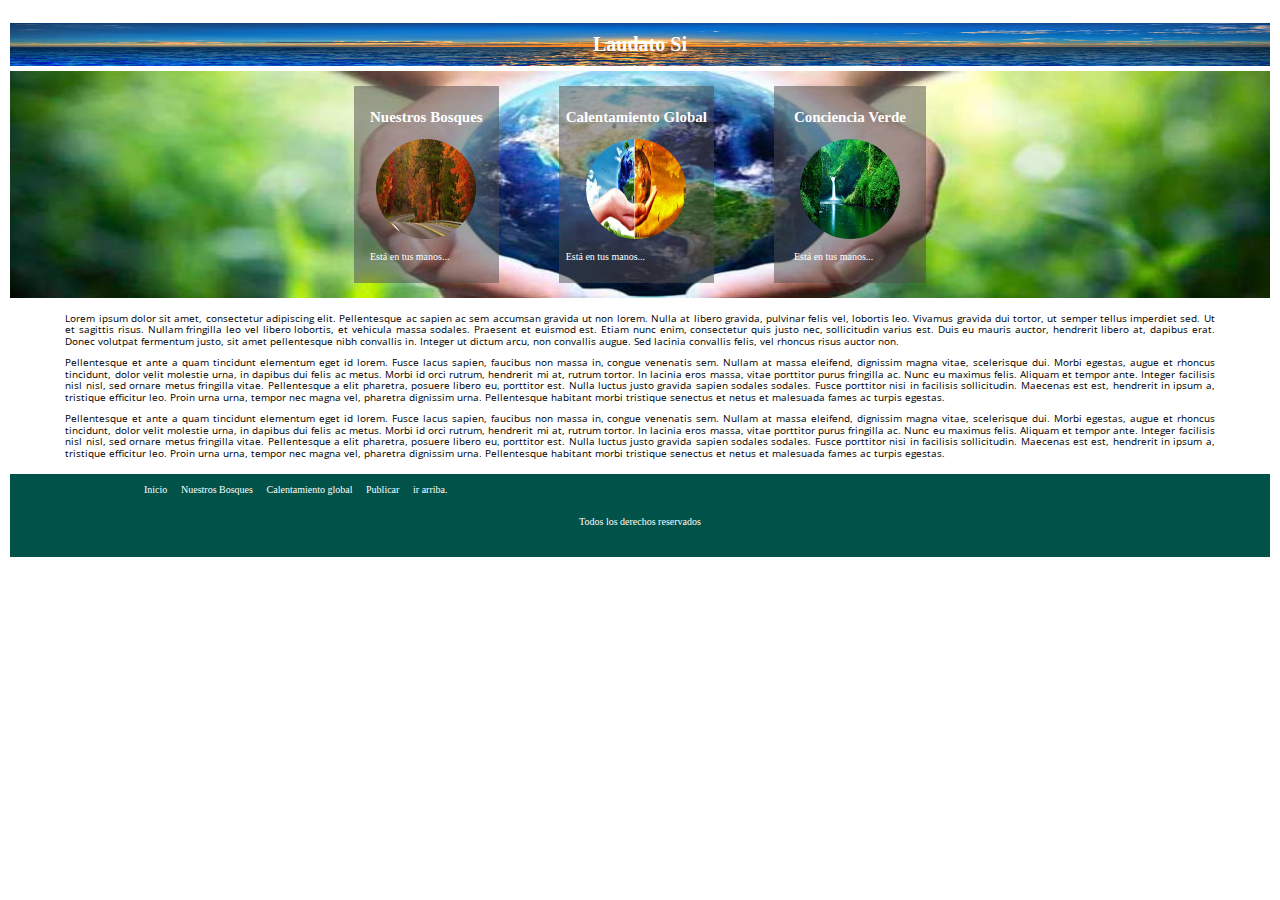
==== index.html @ daa36da9 "Creacion del index y de la pagina "Nuestros Bosques" y sus respectivas hojas de estilo." ====
<!DOCTYPE html>
<html lang="es">
<head>
    <meta charset="UTF-8">
    <meta name="viewport" content="width=device-width, initial-scale=1.0">
    <meta http-equiv="X-UA-Compatible" content="ie=edge">
    <title>Laudato Si</title>
    <link rel="stylesheet" href="css/normalize.css">
    <link rel="stylesheet" href="css/index.css">
    <link href="https://fonts.googleapis.com/css?family=Open+Sans:400,600|Roboto" rel="stylesheet">
</head>
<body>
    <header class="encabezado">
        <h1>Laudato Si</h1>
    </header>

   
    <div class="categorias">
       
            <div class="bosques">
                    <a href="/2 - Nuestros Bosques.html">
                <h2>Nuestros Bosques</h2>
                <img src="img/ImagenEncabezado.jpg" alt="Nuestros Bosques">
                <p>Está en tus manos...</p>
            </a>
            </div>
        
        
            <div class="conciencia">
                    <a href="/1-ConcienciaVerde.html">
                <h2>Conciencia Verde</h2>
                <img src="img/medio-ambiente-e1454903239447.jpeg" alt="Conciencia Verde">
                <p>Está en tus manos...</p>
            </a>       
            </div>
        
        <div class="contaminacion">
                <a href="/3-Contaminacion.html"><h2>Calentamiento Global</h2>
                    <img src="img/calentamiento-global.jpg" alt="Calentamiento Global">
                    <p>Está en tus manos...</p></a>
            
        </div>
            
            
    </div>
                
     <div class="contenido">
            <p id="parrafo1">Lorem ipsum dolor sit amet, consectetur adipiscing elit. Pellentesque ac sapien ac sem accumsan gravida ut non lorem.
            Nulla at libero gravida, pulvinar felis vel, lobortis leo. Vivamus gravida dui tortor, ut semper tellus imperdiet sed.
            Ut et sagittis risus. Nullam fringilla leo vel libero lobortis, et vehicula massa sodales. Praesent et euismod est.
            Etiam nunc enim, consectetur quis justo nec, sollicitudin varius est. Duis eu mauris auctor, hendrerit libero at,
            dapibus erat. Donec volutpat fermentum justo, sit amet pellentesque nibh convallis in. Integer ut dictum arcu, non
            convallis augue. Sed lacinia convallis felis, vel rhoncus risus auctor non.</p>

            <p id="parrafo2">Pellentesque et ante a quam tincidunt elementum eget id lorem. Fusce lacus sapien, faucibus non massa in, congue
            venenatis sem. Nullam at massa eleifend, dignissim magna vitae, scelerisque dui. Morbi egestas, augue et rhoncus
            tincidunt, dolor velit molestie urna, in dapibus dui felis ac metus. Morbi id orci rutrum, hendrerit mi at, rutrum
            tortor. In lacinia eros massa, vitae porttitor purus fringilla ac. Nunc eu maximus felis. Aliquam et tempor ante.
            Integer facilisis nisl nisl, sed ornare metus fringilla vitae. Pellentesque a elit pharetra, posuere libero eu,
            porttitor est. Nulla luctus justo gravida sapien sodales sodales. Fusce porttitor nisi in facilisis sollicitudin.
            Maecenas est est, hendrerit in ipsum a, tristique efficitur leo. Proin urna urna, tempor nec magna vel, pharetra
            dignissim urna. Pellentesque habitant morbi tristique senectus et netus et malesuada fames ac turpis egestas.
            </p>

           <p id="parrafo3"> Pellentesque et ante a quam tincidunt elementum eget id lorem. Fusce lacus sapien, faucibus non massa in, congue
            venenatis sem. Nullam at massa eleifend, dignissim magna vitae, scelerisque dui. Morbi egestas, augue et rhoncus
            tincidunt, dolor velit molestie urna, in dapibus dui felis ac metus. Morbi id orci rutrum, hendrerit mi at, rutrum
            tortor. In lacinia eros massa, vitae porttitor purus fringilla ac. Nunc eu maximus felis. Aliquam et tempor ante.
            Integer facilisis nisl nisl, sed ornare metus fringilla vitae. Pellentesque a elit pharetra, posuere libero eu,
            porttitor est. Nulla luctus justo gravida sapien sodales sodales. Fusce porttitor nisi in facilisis sollicitudin.
            Maecenas est est, hendrerit in ipsum a, tristique efficitur leo. Proin urna urna, tempor nec magna vel, pharetra
            dignissim urna. Pellentesque habitant morbi tristique senectus et netus et malesuada fames ac turpis egestas.
        </p>
    </div>
    <main>

    </main>
    <footer>
        <div class="opciones-footer">
            <a href="/index.html">Inicio</a>
            <a href="/2 - Nuestros Bosques.html">Nuestros Bosques</a>
            <a href="/3-Contaminacion.html">Calentamiento global</a>
            <a href="/Articulos.html">Publicar</a>
            <a href="/1-ConcienciaVerde.html">ir arriba.</a>
        </div>
    <p>Todos los derechos reservados</p>

</footer>
        
       
</body>
</html>
---- css/index.css ----
:root {
    --blanco: #ffffff;
    --verdeClaro:#57BC90;
    --verdeOscuro:#015249;
    --azulClaro:#77C9D4;
    --gris:#A5A5AF;
    --negro:#000000;
    --footer:#015249;
    --ancho:600px;
}
html {
    box-sizing: border-box;
    /* Tamaño base para la fuente a 10px */
    font-size: 62.5%;
    max-width: 160%;
}
*, *:before, *:after {
    box-sizing: inherit;
}

.encabezado{
    text-align: center;
    background-image: url(../img/atardecer.jpg);
    background-size: 100% 100%;
    background-position: center center;
    
}
.encabezado h1{
    padding:10px;
    color:var(--blanco);
    margin-bottom: 5px;
}
img{
    width: 100px;
    height: 100px;
    border-radius: 50%;
    
}

.categorias{

    display: grid;
    justify-content: center;
    grid-template-columns: 3;
    grid-template-rows: 2;
    grid-gap: 2rem;
    padding:10px;
    margin-top: 0px;
}
.categorias{
    background-image: url(../img/fondo.jpg);
    max-width: 100% 100%;
    background-size: 100% 100%;
    text-align: center;
   
}
.categorias div{
    margin: 5px 20px;
    background-color: rgba(77, 76, 75, 0.514);
}
.bosques{
   
    grid-row: 1 / 2;
    grid-column: 1 / 2;
    padding:10px 16px;
}
.contaminacion{
    grid-row: 1 / 2;
    grid-column: 2 / 3;
    padding: 10px 7px;
}
.conciencia{
    grid-row: 1 / 2;
    grid-column: 3 / 4;
    padding: 10px 20px;
    background-color: rgba(0, 0, 0, .35);
    
}

.contenido{
    grid-row: 2 / 3;
    grid-column: 1 / 2;
    padding:5px;
 
}
body p{
    text-align: justify;

}
a{
    text-decoration: none;
    color:var(--blanco);
    font-size: 10px;
}



body{
    justify-content: center;
    grid-template-columns: 1;
    grid-template-rows: 8;
    grid-gap: 1rem;
    padding:10px;

}

.contenido {
    font-family: 'Roboto', sans-serif;
    font-family: 'Open Sans', sans-serif;
    text-decoration: none;
    margin: 0 4%;
}
.contenido p {
    text-align: justify;
}
footer{
    background-color: var(--footer);
    color:var(--blanco);
    padding: 10px ;
}

footer p{
    text-align: center;
    padding:10px;
}
.opciones-footer{
    text-align: left;
    margin-left:10%;
}
.opciones-footer a{
    display:block;
    text-decoration: none;
    margin-right: 1%;
    color: #ffffff;
}
.opciones-footer a:hover{
    color: var(--verdeClaro);
}
@media (min-width: 550px) {
 
    .opciones-footer a{
        display:inline;
    }
}
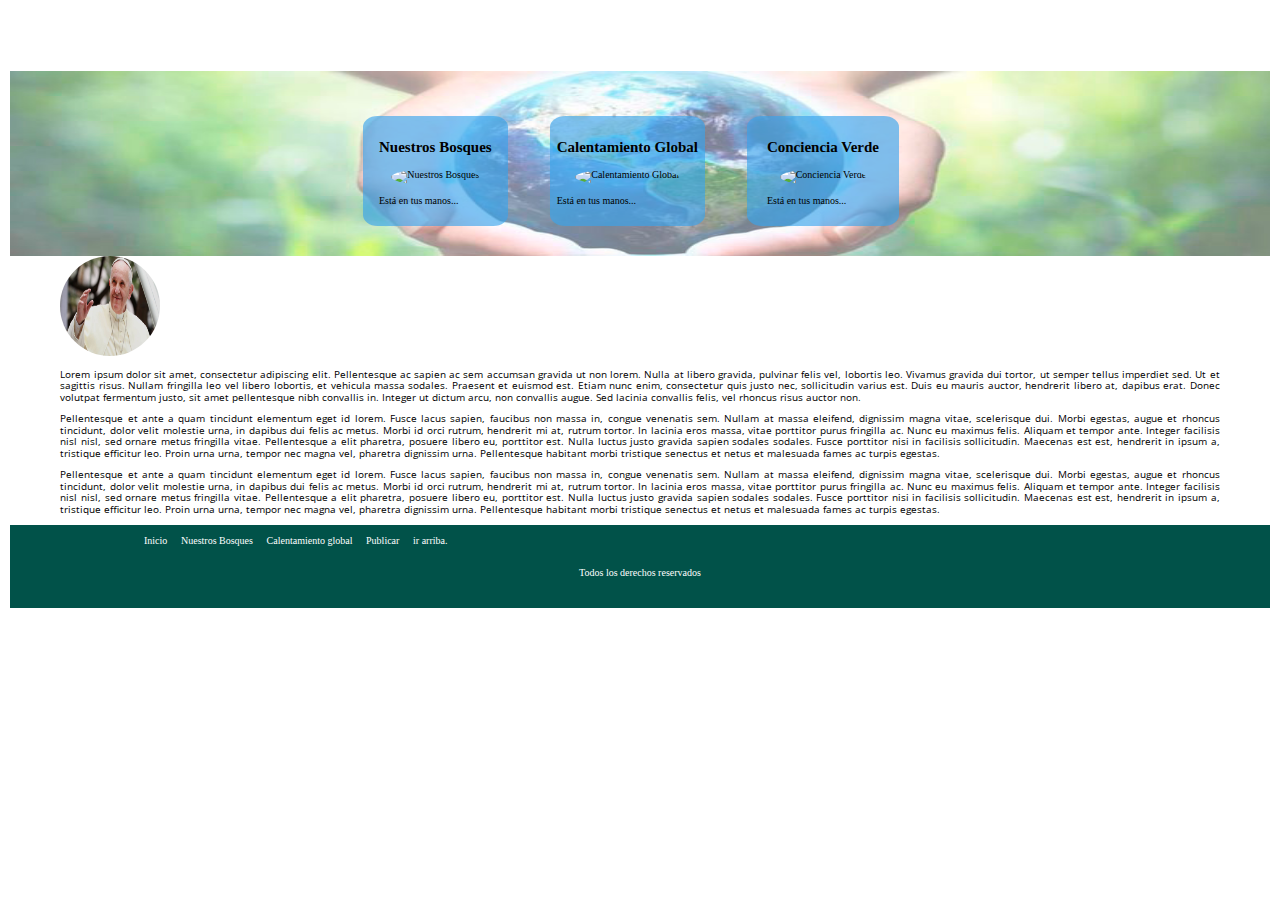
==== commit 4d344f13: "Revisión de la navegación" ====
--- a/index.html
+++ b/index.html
@@ -46,12 +46,16 @@
     </div>
                 
      <div class="contenido">
+         <div class="argumento">
+             <img src="/img/papa.jpg" alt="Papa Francisco">
             <p id="parrafo1">Lorem ipsum dolor sit amet, consectetur adipiscing elit. Pellentesque ac sapien ac sem accumsan gravida ut non lorem.
             Nulla at libero gravida, pulvinar felis vel, lobortis leo. Vivamus gravida dui tortor, ut semper tellus imperdiet sed.
             Ut et sagittis risus. Nullam fringilla leo vel libero lobortis, et vehicula massa sodales. Praesent et euismod est.
             Etiam nunc enim, consectetur quis justo nec, sollicitudin varius est. Duis eu mauris auctor, hendrerit libero at,
             dapibus erat. Donec volutpat fermentum justo, sit amet pellentesque nibh convallis in. Integer ut dictum arcu, non
             convallis augue. Sed lacinia convallis felis, vel rhoncus risus auctor non.</p>
+        </div>
+            
 
             <p id="parrafo2">Pellentesque et ante a quam tincidunt elementum eget id lorem. Fusce lacus sapien, faucibus non massa in, congue
             venenatis sem. Nullam at massa eleifend, dignissim magna vitae, scelerisque dui. Morbi egestas, augue et rhoncus
@@ -82,7 +86,7 @@
             <a href="/2 - Nuestros Bosques.html">Nuestros Bosques</a>
             <a href="/3-Contaminacion.html">Calentamiento global</a>
             <a href="/Articulos.html">Publicar</a>
-            <a href="/1-ConcienciaVerde.html">ir arriba.</a>
+            <a href="/index.html">ir arriba.</a>
         </div>
     <p>Todos los derechos reservados</p>
 
--- a/css/index.css
+++ b/css/index.css
@@ -17,6 +17,7 @@
 *, *:before, *:after {
     box-sizing: inherit;
 }
+
 
 .encabezado{
     text-align: center;
@@ -38,7 +39,7 @@
 }
 
 .categorias{
-
+    
     display: grid;
     justify-content: center;
     grid-template-columns: 3;
@@ -52,11 +53,12 @@
     max-width: 100% 100%;
     background-size: 100% 100%;
     text-align: center;
-   
+ 
 }
 .categorias div{
-    margin: 5px 20px;
-    background-color: rgba(77, 76, 75, 0.514);
+    margin: 35px 20px 20px 2px;
+    background-color: rgba(56, 164, 236, 0.644);
+    border-radius: 10%;
 }
 .bosques{
    
@@ -77,23 +79,15 @@
     
 }
 
-.contenido{
-    grid-row: 2 / 3;
-    grid-column: 1 / 2;
-    padding:5px;
- 
-}
 body p{
     text-align: justify;
+}
 
-}
 a{
     text-decoration: none;
-    color:var(--blanco);
+    color:var(--negro);
     font-size: 10px;
 }
-
-
 
 body{
     justify-content: center;
@@ -101,7 +95,6 @@
     grid-template-rows: 8;
     grid-gap: 1rem;
     padding:10px;
-
 }
 
 .contenido {
@@ -113,6 +106,7 @@
 .contenido p {
     text-align: justify;
 }
+
 footer{
     background-color: var(--footer);
     color:var(--blanco);
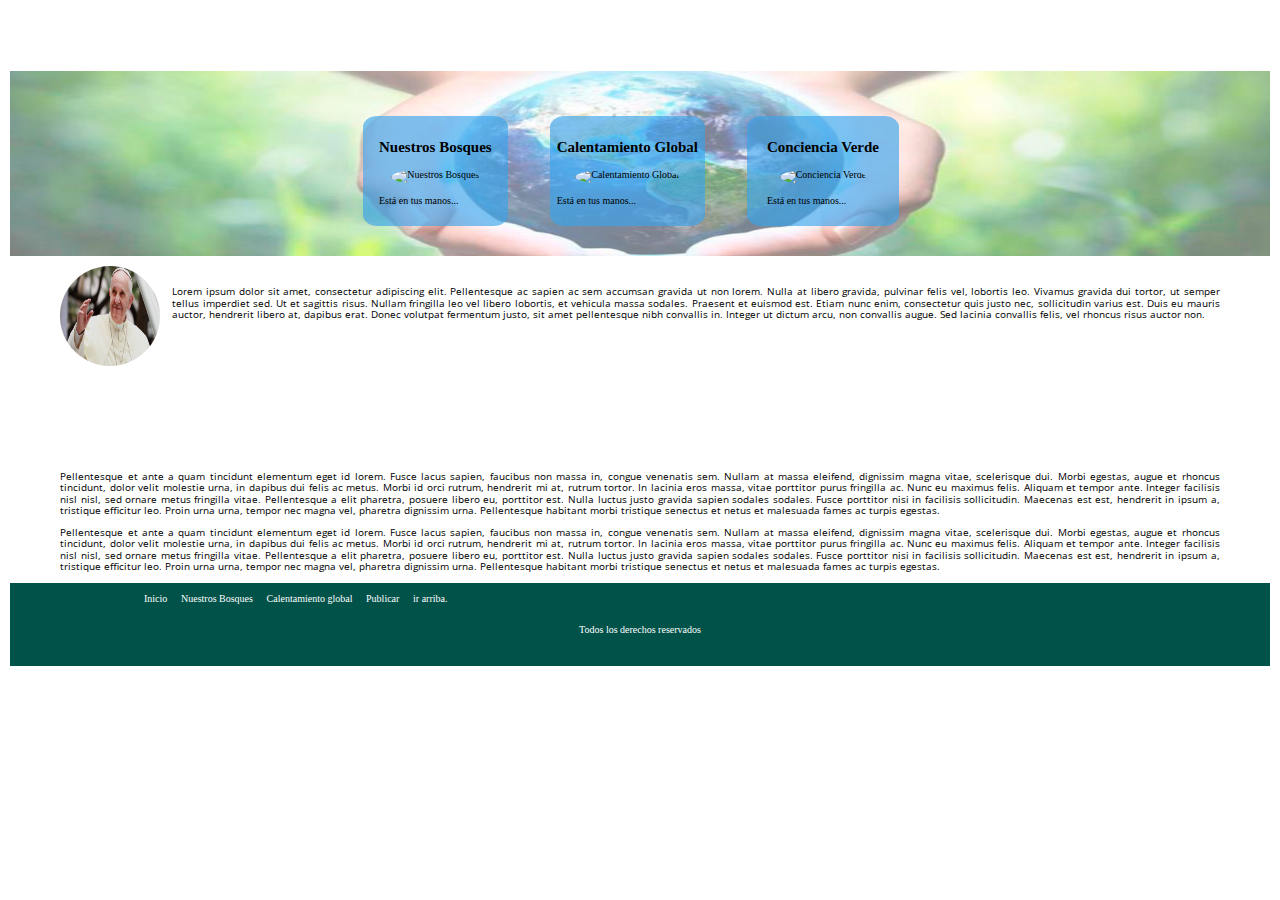
==== commit 30552ace: "reparando imagenes" ====
--- a/index.html
+++ b/index.html
@@ -46,9 +46,9 @@
     </div>
                 
      <div class="contenido">
-         <div class="argumento">
+         <div class="items">
              <img src="/img/papa.jpg" alt="Papa Francisco">
-            <p id="parrafo1">Lorem ipsum dolor sit amet, consectetur adipiscing elit. Pellentesque ac sapien ac sem accumsan gravida ut non lorem.
+            <p >Lorem ipsum dolor sit amet, consectetur adipiscing elit. Pellentesque ac sapien ac sem accumsan gravida ut non lorem.
             Nulla at libero gravida, pulvinar felis vel, lobortis leo. Vivamus gravida dui tortor, ut semper tellus imperdiet sed.
             Ut et sagittis risus. Nullam fringilla leo vel libero lobortis, et vehicula massa sodales. Praesent et euismod est.
             Etiam nunc enim, consectetur quis justo nec, sollicitudin varius est. Duis eu mauris auctor, hendrerit libero at,
--- a/css/index.css
+++ b/css/index.css
@@ -78,6 +78,26 @@
     background-color: rgba(0, 0, 0, .35);
     
 }
+.items {
+    margin-bottom: 150px;
+}
+
+.items img {
+    display: block;
+    text-align: center;
+    margin-top:5px;
+    margin-bottom: 1px;
+}
+@media (min-width: 768px) {
+    .items img {
+        float: left;
+        margin: 0 12px 0 0;
+    }
+}
+.items p {
+    text-align: justify;
+    padding: 2em 0 0 0;
+}
 
 body p{
     text-align: justify;
@@ -91,9 +111,6 @@
 
 body{
     justify-content: center;
-    grid-template-columns: 1;
-    grid-template-rows: 8;
-    grid-gap: 1rem;
     padding:10px;
 }
 
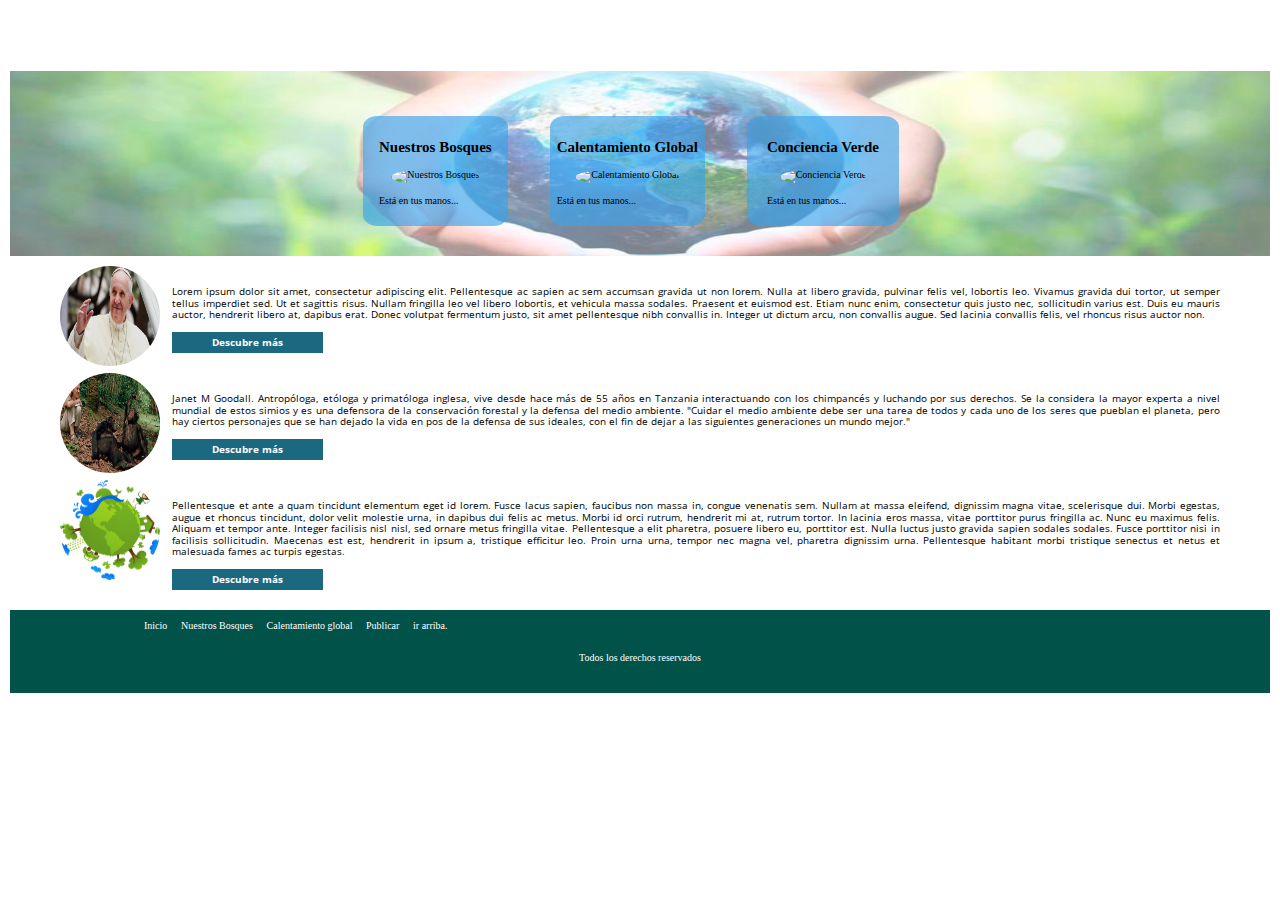
==== commit 33e6032a: "finalización revision index y agregado de items" ====
--- a/index.html
+++ b/index.html
@@ -54,32 +54,36 @@
             Etiam nunc enim, consectetur quis justo nec, sollicitudin varius est. Duis eu mauris auctor, hendrerit libero at,
             dapibus erat. Donec volutpat fermentum justo, sit amet pellentesque nibh convallis in. Integer ut dictum arcu, non
             convallis augue. Sed lacinia convallis felis, vel rhoncus risus auctor non.</p>
+            <a href="#" class="boton">Descubre más</a>
         </div>
             
+            <div class="items">
+                
+                <img src="/img/JaneM.jpg" alt="Janet M Goodall">
+                <p id="parrafo2">Janet M Goodall. Antropóloga, etóloga y primatóloga inglesa, vive desde hace más de 55 años en Tanzania
+                     interactuando con los chimpancés y luchando por sus derechos. Se la considera la mayor experta a
+                      nivel mundial de estos simios y es una defensora de la conservación forestal y la defensa del medio
+                       ambiente.
+                       "Cuidar el medio ambiente debe ser una tarea de todos y cada uno de los seres que pueblan el planeta, pero hay ciertos personajes que se han dejado la vida 
+                       en pos de la defensa de sus ideales, con el fin de dejar a las siguientes generaciones un mundo mejor."
+                    </p>
+                    <a href="#" class="boton">Descubre más</a>
+            </div>
+            <div class="items"><img src="/img/mundo.jpg" alt="Mundo">
+                <p id="parrafo3"> Pellentesque et ante a quam tincidunt elementum eget id lorem. Fusce lacus sapien, faucibus non massa in, congue
+                 venenatis sem. Nullam at massa eleifend, dignissim magna vitae, scelerisque dui. Morbi egestas, augue et rhoncus
+                 tincidunt, dolor velit molestie urna, in dapibus dui felis ac metus. Morbi id orci rutrum, hendrerit mi at, rutrum
+                 tortor. In lacinia eros massa, vitae porttitor purus fringilla ac. Nunc eu maximus felis. Aliquam et tempor ante.
+                 Integer facilisis nisl nisl, sed ornare metus fringilla vitae. Pellentesque a elit pharetra, posuere libero eu,
+                 porttitor est. Nulla luctus justo gravida sapien sodales sodales. Fusce porttitor nisi in facilisis sollicitudin.
+                 Maecenas est est, hendrerit in ipsum a, tristique efficitur leo. Proin urna urna, tempor nec magna vel, pharetra
+                 dignissim urna. Pellentesque habitant morbi tristique senectus et netus et malesuada fames ac turpis egestas.
+             </p>
+             <a href="#" class="boton">Descubre más</a>
+            </div>
+            
+    </div>
 
-            <p id="parrafo2">Pellentesque et ante a quam tincidunt elementum eget id lorem. Fusce lacus sapien, faucibus non massa in, congue
-            venenatis sem. Nullam at massa eleifend, dignissim magna vitae, scelerisque dui. Morbi egestas, augue et rhoncus
-            tincidunt, dolor velit molestie urna, in dapibus dui felis ac metus. Morbi id orci rutrum, hendrerit mi at, rutrum
-            tortor. In lacinia eros massa, vitae porttitor purus fringilla ac. Nunc eu maximus felis. Aliquam et tempor ante.
-            Integer facilisis nisl nisl, sed ornare metus fringilla vitae. Pellentesque a elit pharetra, posuere libero eu,
-            porttitor est. Nulla luctus justo gravida sapien sodales sodales. Fusce porttitor nisi in facilisis sollicitudin.
-            Maecenas est est, hendrerit in ipsum a, tristique efficitur leo. Proin urna urna, tempor nec magna vel, pharetra
-            dignissim urna. Pellentesque habitant morbi tristique senectus et netus et malesuada fames ac turpis egestas.
-            </p>
-
-           <p id="parrafo3"> Pellentesque et ante a quam tincidunt elementum eget id lorem. Fusce lacus sapien, faucibus non massa in, congue
-            venenatis sem. Nullam at massa eleifend, dignissim magna vitae, scelerisque dui. Morbi egestas, augue et rhoncus
-            tincidunt, dolor velit molestie urna, in dapibus dui felis ac metus. Morbi id orci rutrum, hendrerit mi at, rutrum
-            tortor. In lacinia eros massa, vitae porttitor purus fringilla ac. Nunc eu maximus felis. Aliquam et tempor ante.
-            Integer facilisis nisl nisl, sed ornare metus fringilla vitae. Pellentesque a elit pharetra, posuere libero eu,
-            porttitor est. Nulla luctus justo gravida sapien sodales sodales. Fusce porttitor nisi in facilisis sollicitudin.
-            Maecenas est est, hendrerit in ipsum a, tristique efficitur leo. Proin urna urna, tempor nec magna vel, pharetra
-            dignissim urna. Pellentesque habitant morbi tristique senectus et netus et malesuada fames ac turpis egestas.
-        </p>
-    </div>
-    <main>
-
-    </main>
     <footer>
         <div class="opciones-footer">
             <a href="/index.html">Inicio</a>
--- a/css/index.css
+++ b/css/index.css
@@ -38,12 +38,13 @@
     
 }
 
+
 .categorias{
     
     display: grid;
     justify-content: center;
-    grid-template-columns: 3;
-    grid-template-rows: 2;
+    grid-template-columns: 1;
+    grid-template-rows: 3;
     grid-gap: 2rem;
     padding:10px;
     margin-top: 0px;
@@ -67,19 +68,50 @@
     padding:10px 16px;
 }
 .contaminacion{
-    grid-row: 1 / 2;
-    grid-column: 2 / 3;
+    grid-row: 2 / 3;
+    grid-column: 1 / 2;
     padding: 10px 7px;
 }
 .conciencia{
-    grid-row: 1 / 2;
-    grid-column: 3 / 4;
+    grid-row: 3 / 4;
+    grid-column: 1 / 2;
     padding: 10px 20px;
     background-color: rgba(0, 0, 0, .35);
     
 }
+
+@media (min-width: 768px) {
+    .categorias{
+    
+        display: grid;
+        justify-content: center;
+        grid-template-columns: 3;
+        grid-template-rows: 2;
+        grid-gap: 2rem;
+        padding:10px;
+        margin-top: 0px;
+    }
+    .bosques{
+   
+        grid-row: 1 / 2;
+        grid-column: 1 / 2;
+        padding:10px 16px;
+    }
+    .contaminacion{
+        grid-row: 1 / 2;
+        grid-column: 2 / 3;
+        padding: 10px 7px;
+    }
+    .conciencia{
+        grid-row: 1 / 2;
+        grid-column: 3 / 4;
+        padding: 10px 20px;
+        background-color: rgba(0, 0, 0, .35);
+        
+    }
+}
 .items {
-    margin-bottom: 150px;
+    margin-bottom: 20px;
 }
 
 .items img {
@@ -87,6 +119,7 @@
     text-align: center;
     margin-top:5px;
     margin-bottom: 1px;
+    width: 100px;
 }
 @media (min-width: 768px) {
     .items img {
@@ -94,9 +127,28 @@
         margin: 0 12px 0 0;
     }
 }
+
 .items p {
     text-align: justify;
     padding: 2em 0 0 0;
+}
+
+
+@media (min-width: 768px) {
+    .boton{
+        background-color:#1A6981;
+        text-decoration: none;
+        color: #ffffff;
+        font-size: 1em;
+        font-weight: bold;
+        padding: 5px 40px;
+        margin-top: 1px;
+        display:inline-block;
+        transition: background-color .3s ease-in-out;
+    }
+}
+.boton:hover{
+    background-color:rgb(5, 61, 77);
 }
 
 body p{
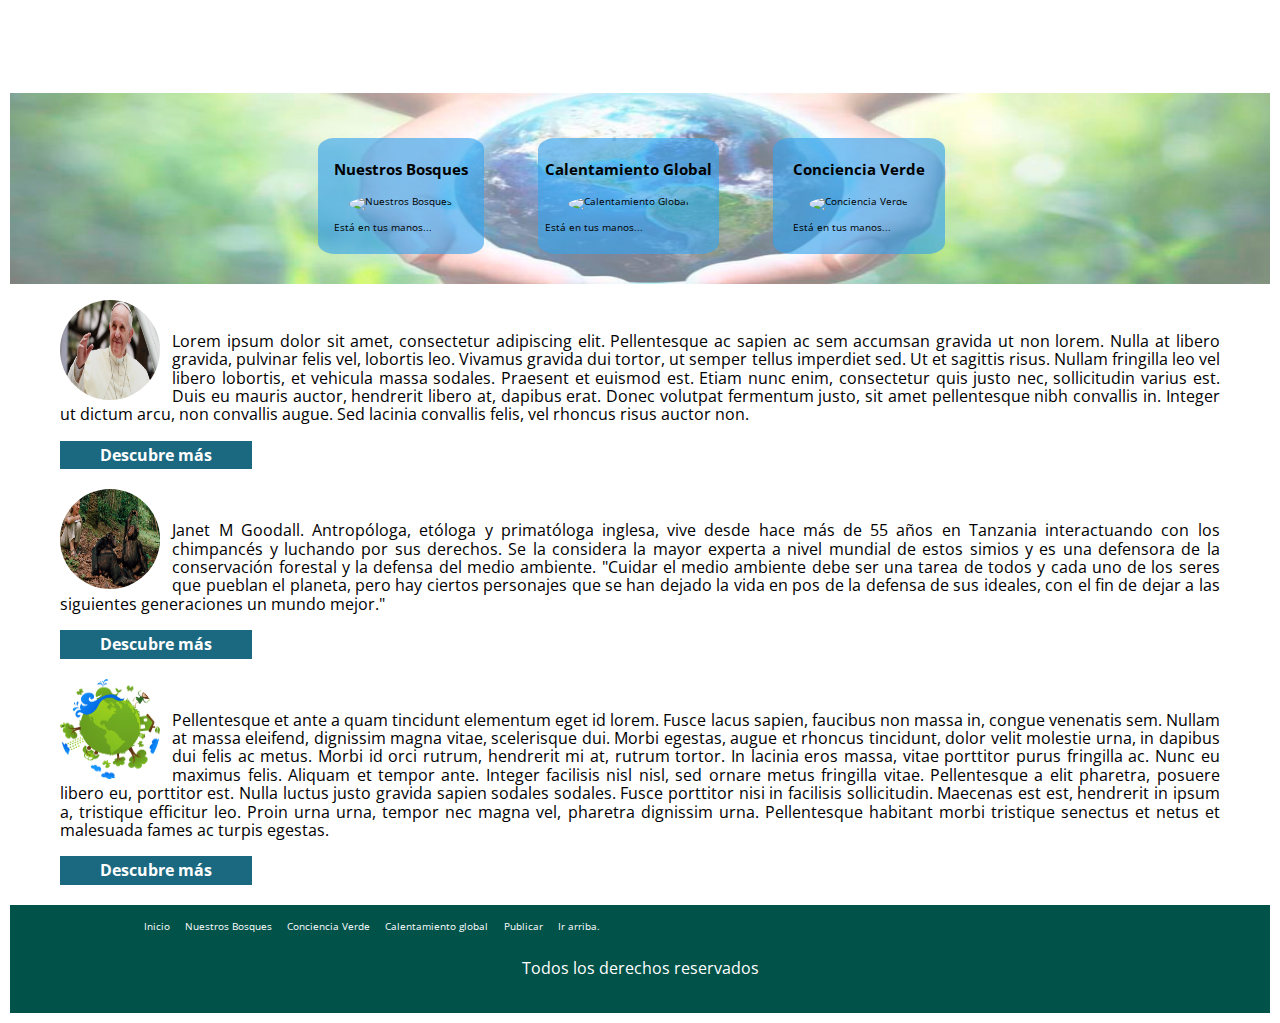
==== commit 0f1c343e: "Estandarizacion de la fuente del sitio y algunas correcciones de hipervinculos." ====
--- a/index.html
+++ b/index.html
@@ -88,9 +88,10 @@
         <div class="opciones-footer">
             <a href="/index.html">Inicio</a>
             <a href="/2 - Nuestros Bosques.html">Nuestros Bosques</a>
+            <a href="/1-ConcienciaVerde.html">Conciencia Verde</a>
             <a href="/3-Contaminacion.html">Calentamiento global</a>
             <a href="/Articulos.html">Publicar</a>
-            <a href="/index.html">ir arriba.</a>
+            <a href="/index.html">Ir arriba.</a>
         </div>
     <p>Todos los derechos reservados</p>
 
--- a/css/index.css
+++ b/css/index.css
@@ -11,13 +11,16 @@
 html {
     box-sizing: border-box;
     /* Tamaño base para la fuente a 10px */
-    font-size: 62.5%;
-    max-width: 160%;
+    max-width: 100%;
 }
 *, *:before, *:after {
     box-sizing: inherit;
 }
-
+body {
+    font-family: 'Roboto', sans-serif;
+    font-family: 'Open Sans', sans-serif;
+
+}
 
 .encabezado{
     text-align: center;
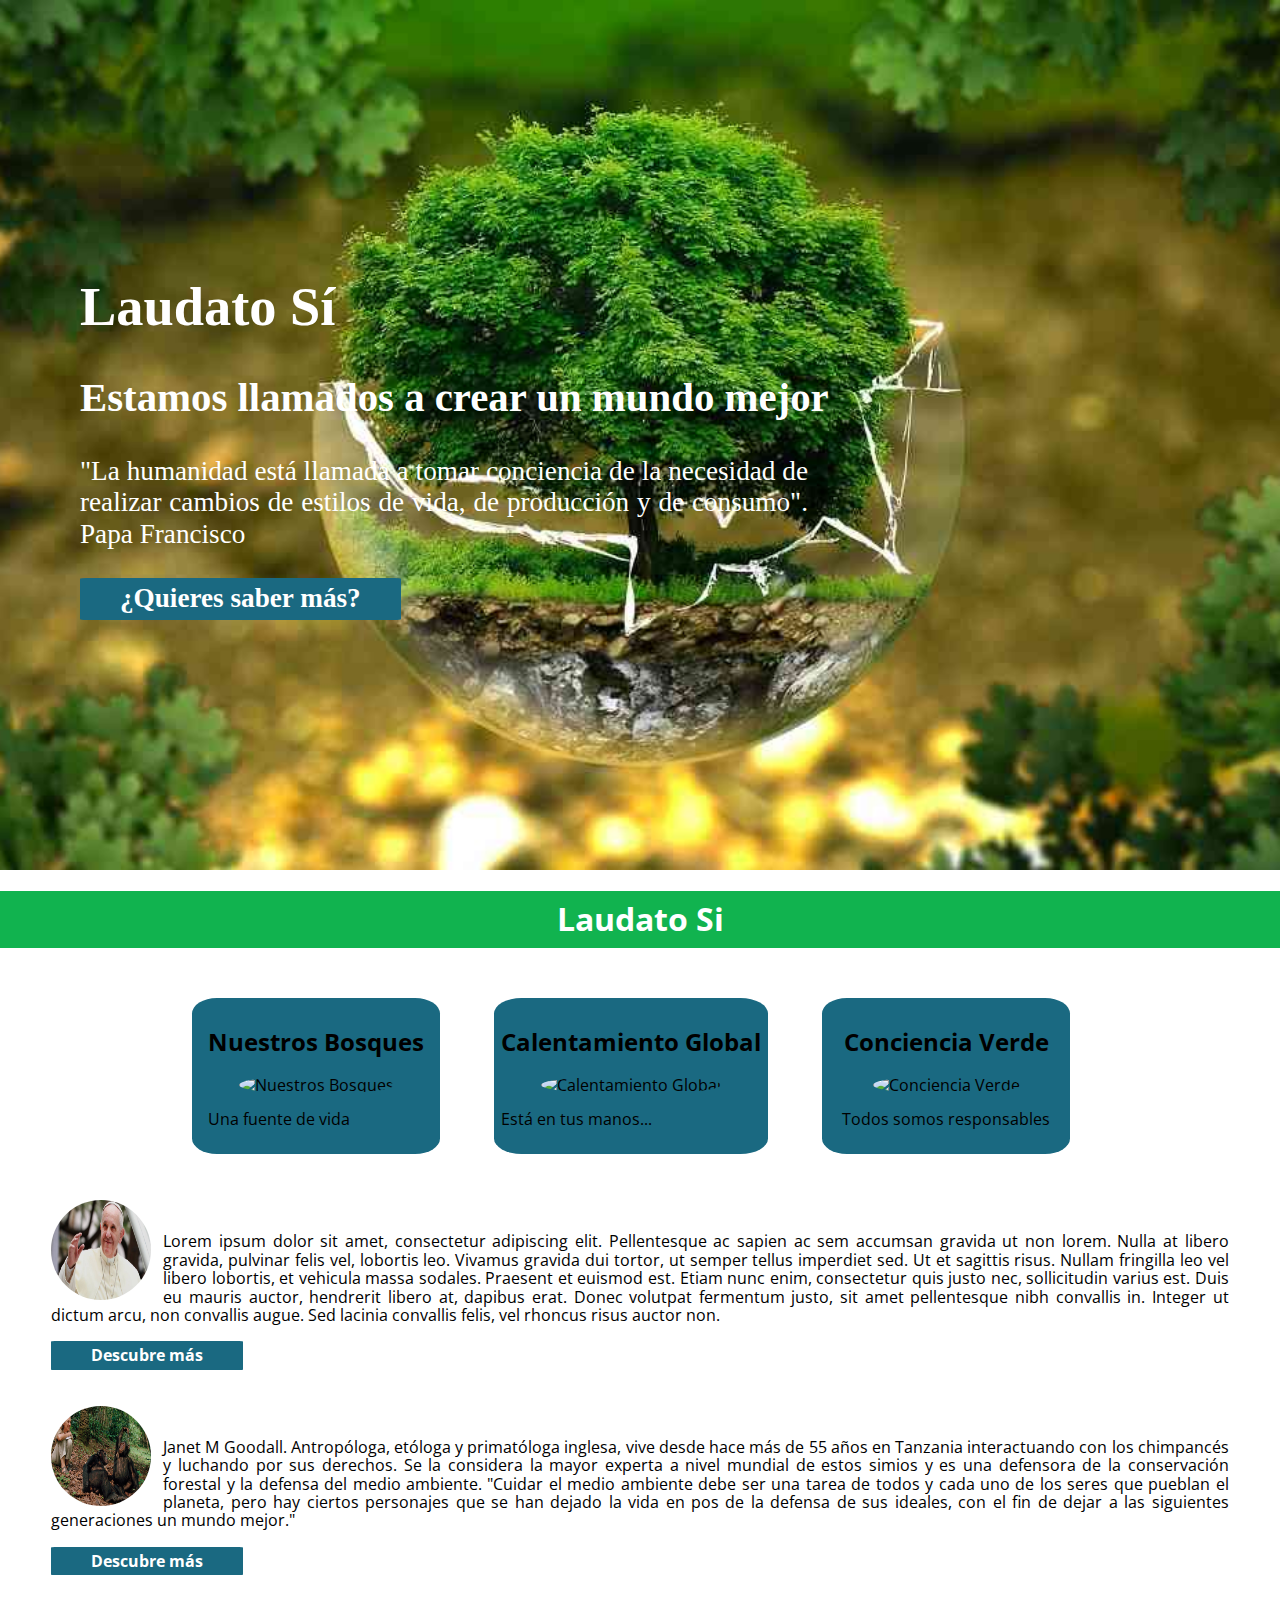
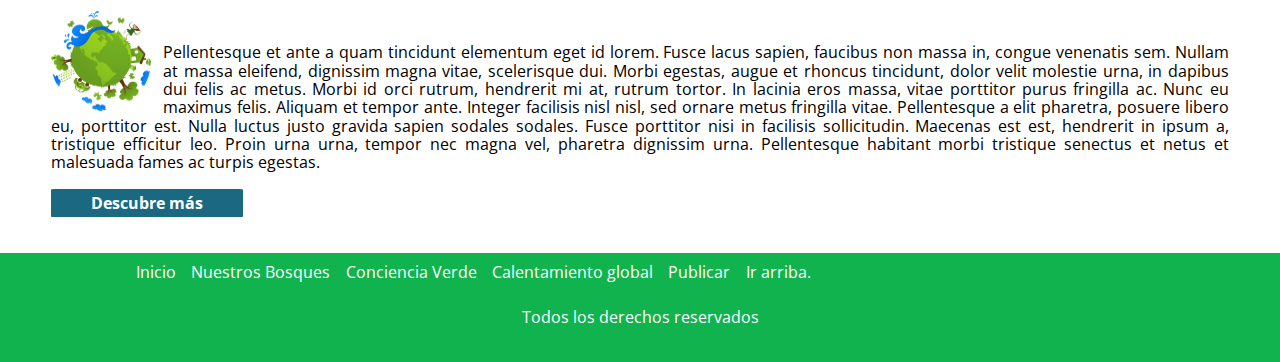
==== commit f7bb3c12: "modificación de index principal" ====
--- a/index.html
+++ b/index.html
@@ -1,103 +1,136 @@
-
 <!DOCTYPE html>
 <html lang="es">
-<head>
-    <meta charset="UTF-8">
-    <meta name="viewport" content="width=device-width, initial-scale=1.0">
-    <meta http-equiv="X-UA-Compatible" content="ie=edge">
+  <head>
+    <meta charset="UTF-8" />
+    <meta name="viewport" content="width=device-width, initial-scale=1.0" />
+    <meta http-equiv="X-UA-Compatible" content="ie=edge" />
     <title>Laudato Si</title>
-    <link rel="stylesheet" href="css/normalize.css">
-    <link rel="stylesheet" href="css/index.css">
-    <link href="https://fonts.googleapis.com/css?family=Open+Sans:400,600|Roboto" rel="stylesheet">
-</head>
-<body>
+    <link rel="stylesheet" href="css/normalize.css" />
+    <link rel="stylesheet" href="css/index.css" />
+    <link
+      href="https://fonts.googleapis.com/css?family=Open+Sans:400,600|Roboto"
+      rel="stylesheet"
+    />
+  </head>
+  <header class="site-header">
+    <div class="hero">
+      <div class="contenido-header">
+        <div class="clearfix">
+          <h1 class="tituloPrincipal">Laudato Sí</h1>
+          <h2 class="descripcion">Estamos llamados a crear un mundo mejor</h2>
+          <p>
+            "La humanidad está llamada a tomar conciencia de la necesidad de
+            realizar cambios de estilos de vida, de producción y de consumo".
+            Papa Francisco
+          </p>
+          <a
+            class="boton"
+            href="https://itrade.gov.il/spain/avances-en-el-desarrollo-de-nuevas-energias-renovables/"
+            >¿Quieres saber más?</a
+          >
+        </div>
+      </div>
+    </div>
+  </header>
+  <body>
     <header class="encabezado">
-        <h1>Laudato Si</h1>
+      <h1>Laudato Si</h1>
     </header>
 
-   
     <div class="categorias">
-       
-            <div class="bosques">
-                    <a href="/2 - Nuestros Bosques.html">
-                <h2>Nuestros Bosques</h2>
-                <img src="img/ImagenEncabezado.jpg" alt="Nuestros Bosques">
-                <p>Está en tus manos...</p>
-            </a>
-            </div>
-        
-        
-            <div class="conciencia">
-                    <a href="/1-ConcienciaVerde.html">
-                <h2>Conciencia Verde</h2>
-                <img src="img/medio-ambiente-e1454903239447.jpeg" alt="Conciencia Verde">
-                <p>Está en tus manos...</p>
-            </a>       
-            </div>
-        
-        <div class="contaminacion">
-                <a href="/3-Contaminacion.html"><h2>Calentamiento Global</h2>
-                    <img src="img/calentamiento-global.jpg" alt="Calentamiento Global">
-                    <p>Está en tus manos...</p></a>
-            
-        </div>
-            
-            
+      <div class="bosques">
+        <a href="/2 - Nuestros Bosques.html">
+          <h2>Nuestros Bosques</h2>
+          <img src="img/ImagenEncabezado.jpg" alt="Nuestros Bosques" />
+          <p>Una fuente de vida</p>
+        </a>
+      </div>
+
+      <div class="conciencia">
+        <a href="/1-ConcienciaVerde.html">
+          <h2>Conciencia Verde</h2>
+          <img
+            src="img/medio-ambiente-e1454903239447.jpeg"
+            alt="Conciencia Verde"
+          />
+          <p>Todos somos responsables</p>
+        </a>
+      </div>
+
+      <div class="contaminacion">
+        <a href="/3-Contaminacion.html"
+          ><h2>Calentamiento Global</h2>
+          <img src="img/calentamiento-global.jpg" alt="Calentamiento Global" />
+          <p>Está en tus manos...</p></a
+        >
+      </div>
     </div>
-                
-     <div class="contenido">
-         <div class="items">
-             <img src="/img/papa.jpg" alt="Papa Francisco">
-            <p >Lorem ipsum dolor sit amet, consectetur adipiscing elit. Pellentesque ac sapien ac sem accumsan gravida ut non lorem.
-            Nulla at libero gravida, pulvinar felis vel, lobortis leo. Vivamus gravida dui tortor, ut semper tellus imperdiet sed.
-            Ut et sagittis risus. Nullam fringilla leo vel libero lobortis, et vehicula massa sodales. Praesent et euismod est.
-            Etiam nunc enim, consectetur quis justo nec, sollicitudin varius est. Duis eu mauris auctor, hendrerit libero at,
-            dapibus erat. Donec volutpat fermentum justo, sit amet pellentesque nibh convallis in. Integer ut dictum arcu, non
-            convallis augue. Sed lacinia convallis felis, vel rhoncus risus auctor non.</p>
-            <a href="#" class="boton">Descubre más</a>
-        </div>
-            
-            <div class="items">
-                
-                <img src="/img/JaneM.jpg" alt="Janet M Goodall">
-                <p id="parrafo2">Janet M Goodall. Antropóloga, etóloga y primatóloga inglesa, vive desde hace más de 55 años en Tanzania
-                     interactuando con los chimpancés y luchando por sus derechos. Se la considera la mayor experta a
-                      nivel mundial de estos simios y es una defensora de la conservación forestal y la defensa del medio
-                       ambiente.
-                       "Cuidar el medio ambiente debe ser una tarea de todos y cada uno de los seres que pueblan el planeta, pero hay ciertos personajes que se han dejado la vida 
-                       en pos de la defensa de sus ideales, con el fin de dejar a las siguientes generaciones un mundo mejor."
-                    </p>
-                    <a href="#" class="boton">Descubre más</a>
-            </div>
-            <div class="items"><img src="/img/mundo.jpg" alt="Mundo">
-                <p id="parrafo3"> Pellentesque et ante a quam tincidunt elementum eget id lorem. Fusce lacus sapien, faucibus non massa in, congue
-                 venenatis sem. Nullam at massa eleifend, dignissim magna vitae, scelerisque dui. Morbi egestas, augue et rhoncus
-                 tincidunt, dolor velit molestie urna, in dapibus dui felis ac metus. Morbi id orci rutrum, hendrerit mi at, rutrum
-                 tortor. In lacinia eros massa, vitae porttitor purus fringilla ac. Nunc eu maximus felis. Aliquam et tempor ante.
-                 Integer facilisis nisl nisl, sed ornare metus fringilla vitae. Pellentesque a elit pharetra, posuere libero eu,
-                 porttitor est. Nulla luctus justo gravida sapien sodales sodales. Fusce porttitor nisi in facilisis sollicitudin.
-                 Maecenas est est, hendrerit in ipsum a, tristique efficitur leo. Proin urna urna, tempor nec magna vel, pharetra
-                 dignissim urna. Pellentesque habitant morbi tristique senectus et netus et malesuada fames ac turpis egestas.
-             </p>
-             <a href="#" class="boton">Descubre más</a>
-            </div>
-            
+
+    <div class="contenido">
+      <div class="items">
+        <img src="/img/papa.jpg" alt="Papa Francisco" />
+        <p>
+          Lorem ipsum dolor sit amet, consectetur adipiscing elit. Pellentesque
+          ac sapien ac sem accumsan gravida ut non lorem. Nulla at libero
+          gravida, pulvinar felis vel, lobortis leo. Vivamus gravida dui tortor,
+          ut semper tellus imperdiet sed. Ut et sagittis risus. Nullam fringilla
+          leo vel libero lobortis, et vehicula massa sodales. Praesent et
+          euismod est. Etiam nunc enim, consectetur quis justo nec, sollicitudin
+          varius est. Duis eu mauris auctor, hendrerit libero at, dapibus erat.
+          Donec volutpat fermentum justo, sit amet pellentesque nibh convallis
+          in. Integer ut dictum arcu, non convallis augue. Sed lacinia convallis
+          felis, vel rhoncus risus auctor non.
+        </p>
+        <a href="#" class="boton">Descubre más</a>
+      </div>
+
+      <div class="items">
+        <img src="/img/JaneM.jpg" alt="Janet M Goodall" />
+        <p id="parrafo2">
+          Janet M Goodall. Antropóloga, etóloga y primatóloga inglesa, vive
+          desde hace más de 55 años en Tanzania interactuando con los chimpancés
+          y luchando por sus derechos. Se la considera la mayor experta a nivel
+          mundial de estos simios y es una defensora de la conservación forestal
+          y la defensa del medio ambiente. "Cuidar el medio ambiente debe ser
+          una tarea de todos y cada uno de los seres que pueblan el planeta,
+          pero hay ciertos personajes que se han dejado la vida en pos de la
+          defensa de sus ideales, con el fin de dejar a las siguientes
+          generaciones un mundo mejor."
+        </p>
+        <a href="#" class="boton">Descubre más</a>
+      </div>
+      <div class="items">
+        <img src="/img/mundo.jpg" alt="Mundo" />
+        <p id="parrafo3">
+          Pellentesque et ante a quam tincidunt elementum eget id lorem. Fusce
+          lacus sapien, faucibus non massa in, congue venenatis sem. Nullam at
+          massa eleifend, dignissim magna vitae, scelerisque dui. Morbi egestas,
+          augue et rhoncus tincidunt, dolor velit molestie urna, in dapibus dui
+          felis ac metus. Morbi id orci rutrum, hendrerit mi at, rutrum tortor.
+          In lacinia eros massa, vitae porttitor purus fringilla ac. Nunc eu
+          maximus felis. Aliquam et tempor ante. Integer facilisis nisl nisl,
+          sed ornare metus fringilla vitae. Pellentesque a elit pharetra,
+          posuere libero eu, porttitor est. Nulla luctus justo gravida sapien
+          sodales sodales. Fusce porttitor nisi in facilisis sollicitudin.
+          Maecenas est est, hendrerit in ipsum a, tristique efficitur leo. Proin
+          urna urna, tempor nec magna vel, pharetra dignissim urna. Pellentesque
+          habitant morbi tristique senectus et netus et malesuada fames ac
+          turpis egestas.
+        </p>
+        <a href="#" class="boton">Descubre más</a>
+      </div>
     </div>
 
     <footer>
-        <div class="opciones-footer">
-            <a href="/index.html">Inicio</a>
-            <a href="/2 - Nuestros Bosques.html">Nuestros Bosques</a>
-            <a href="/1-ConcienciaVerde.html">Conciencia Verde</a>
-            <a href="/3-Contaminacion.html">Calentamiento global</a>
-            <a href="/Articulos.html">Publicar</a>
-            <a href="/index.html">Ir arriba.</a>
-        </div>
-    <p>Todos los derechos reservados</p>
-
-</footer>
-        
-       
-</body>
+      <div class="opciones-footer">
+        <a href="/index.html">Inicio</a>
+        <a href="/2 - Nuestros Bosques.html">Nuestros Bosques</a>
+        <a href="/1-ConcienciaVerde.html">Conciencia Verde</a>
+        <a href="/3-Contaminacion.html">Calentamiento global</a>
+        <a href="/Articulos.html">Publicar</a>
+        <a href="/index.html">Ir arriba.</a>
+      </div>
+      <p>Todos los derechos reservados</p>
+    </footer>
+  </body>
 </html>
-
--- a/css/index.css
+++ b/css/index.css
@@ -1,210 +1,279 @@
 :root {
-    --blanco: #ffffff;
-    --verdeClaro:#57BC90;
-    --verdeOscuro:#015249;
-    --azulClaro:#77C9D4;
-    --gris:#A5A5AF;
-    --negro:#000000;
-    --footer:#015249;
-    --ancho:600px;
+  --blanco: #ffffff;
+  --verdeClaro: #57bc90;
+  --verdeOscuro: #015249;
+  --azulClaro: #77c9d4;
+  --gris: #a5a5af;
+  --negro: #000000;
+  --footer: rgb(17, 179, 79);
+  --ancho: 600px;
+  --fuenteEspecial: "Roboto Slab", serif;
+  --fuentePrincipal: "TimesNewRoman", serif;
 }
 html {
-    box-sizing: border-box;
-    /* Tamaño base para la fuente a 10px */
+  box-sizing: border-box;
+  /* Tamaño base para la fuente a 10px */
+  max-width: 100%;
+}
+*,
+*:before,
+*:after {
+  box-sizing: inherit;
+}
+
+.hero {
+  background-image: url(../img/hero.jpg);
+  background-position: top center;
+  background-size: cover;
+  color: var(--negro);
+  width: 760px;
+  height: 500px;
+  max-width: 100%;
+}
+.clearfix {
+  text-align: left;
+  justify-content: center;
+}
+.contenido-header {
+  padding: 1rem 5rem 5rem 5rem;
+  font-family: var(--fuentePrincipal);
+  font-size: 1.1rem;
+}
+.contenido-header p {
+  text-align: justify;
+  font-family: var(--fuentePrincipal);
+  width: 100%;
+  color: var(--blanco);
+}
+@media (min-width: 760px) {
+  .hero {
+    background-image: url(../img/hero.jpg);
+    background-position: top center;
+    background-size: cover;
+    color: var(--negro);
+    width: 100%;
+    height: 870px;
     max-width: 100%;
-}
-*, *:before, *:after {
-    box-sizing: inherit;
-}
+  }
+  .contenido-header {
+    padding: 15rem 5rem 5rem 5rem;
+    font-family: var(--fuentePrincipal);
+    font-size: 1.7rem;
+  }
+  .contenido-header p {
+    text-align: justify;
+    font-family: var(--fuentePrincipal);
+    width: 65%;
+    color: var(--negro);
+  }
+}
+
+.boton {
+  padding: 1rem 3rem;
+  text-decoration: none;
+  background-color: var(--boton);
+  color: var(--blanco);
+  border-radius: 2%;
+  margin-bottom: 1rem;
+  font-size: 17px;
+}
+@media (min-width: 768px) {
+  .boton {
+    font-size: 24px;
+  }
+}
+.boton:hover {
+  background-color: var(--hover);
+}
+
+.hero {
+  margin-bottom: 0px;
+}
+
 body {
-    font-family: 'Roboto', sans-serif;
-    font-family: 'Open Sans', sans-serif;
-
-}
-
-.encabezado{
-    text-align: center;
-    background-image: url(../img/atardecer.jpg);
-    background-size: 100% 100%;
-    background-position: center center;
-    
-}
-.encabezado h1{
-    padding:10px;
-    color:var(--blanco);
-    margin-bottom: 5px;
-}
-img{
-    width: 100px;
-    height: 100px;
-    border-radius: 50%;
-    
-}
-
-
-.categorias{
-    
+  font-family: "Roboto", sans-serif;
+  font-family: "Open Sans", sans-serif;
+}
+
+.encabezado {
+  text-align: center;
+  background-color: rgb(17, 179, 79);
+  background-size: 100% 100%;
+  background-position: center center;
+}
+.encabezado h1 {
+  padding: 10px;
+  color: var(--blanco);
+  margin-bottom: 5px;
+}
+img {
+  width: 100px;
+  height: 100px;
+  border-radius: 50%;
+}
+
+.categorias {
+  display: grid;
+  justify-content: center;
+  grid-template-columns: 1;
+  grid-template-rows: 3;
+  grid-gap: 2rem;
+  padding: 10px;
+  margin-top: 0px;
+}
+.categorias {
+  max-width: 100% 100%;
+  background-size: 100% 100%;
+  text-align: center;
+}
+.categorias div {
+  margin: 35px 20px 20px 2px;
+  background-color: #1a6981;
+  border-radius: 10%;
+}
+.bosques {
+  grid-row: 1 / 2;
+  grid-column: 1 / 2;
+  padding: 10px 16px;
+}
+.contaminacion {
+  grid-row: 2 / 3;
+  grid-column: 1 / 2;
+  padding: 10px 7px;
+}
+.conciencia {
+  grid-row: 3 / 4;
+  grid-column: 1 / 2;
+  padding: 10px 20px;
+  background-color: rgba(0, 0, 0, 0.35);
+}
+
+@media (min-width: 768px) {
+  .categorias {
     display: grid;
     justify-content: center;
-    grid-template-columns: 1;
-    grid-template-rows: 3;
+    grid-template-columns: 3;
+    grid-template-rows: 2;
     grid-gap: 2rem;
-    padding:10px;
+    padding: 10px;
     margin-top: 0px;
-}
-.categorias{
-    background-image: url(../img/fondo.jpg);
-    max-width: 100% 100%;
-    background-size: 100% 100%;
-    text-align: center;
- 
-}
-.categorias div{
-    margin: 35px 20px 20px 2px;
-    background-color: rgba(56, 164, 236, 0.644);
-    border-radius: 10%;
-}
-.bosques{
-   
+  }
+  .bosques {
     grid-row: 1 / 2;
     grid-column: 1 / 2;
-    padding:10px 16px;
-}
-.contaminacion{
-    grid-row: 2 / 3;
-    grid-column: 1 / 2;
+    padding: 10px 16px;
+  }
+  .contaminacion {
+    grid-row: 1 / 2;
+    grid-column: 2 / 3;
     padding: 10px 7px;
-}
-.conciencia{
-    grid-row: 3 / 4;
-    grid-column: 1 / 2;
+  }
+  .conciencia {
+    grid-row: 1 / 2;
+    grid-column: 3 / 4;
     padding: 10px 20px;
-    background-color: rgba(0, 0, 0, .35);
-    
-}
-
-@media (min-width: 768px) {
-    .categorias{
-    
-        display: grid;
-        justify-content: center;
-        grid-template-columns: 3;
-        grid-template-rows: 2;
-        grid-gap: 2rem;
-        padding:10px;
-        margin-top: 0px;
-    }
-    .bosques{
-   
-        grid-row: 1 / 2;
-        grid-column: 1 / 2;
-        padding:10px 16px;
-    }
-    .contaminacion{
-        grid-row: 1 / 2;
-        grid-column: 2 / 3;
-        padding: 10px 7px;
-    }
-    .conciencia{
-        grid-row: 1 / 2;
-        grid-column: 3 / 4;
-        padding: 10px 20px;
-        background-color: rgba(0, 0, 0, .35);
-        
-    }
+    background-color: rgba(0, 0, 0, 0.35);
+  }
 }
 .items {
-    margin-bottom: 20px;
+  margin-bottom: 20px;
 }
 
 .items img {
-    display: block;
-    text-align: center;
-    margin-top:5px;
-    margin-bottom: 1px;
-    width: 100px;
-}
-@media (min-width: 768px) {
-    .items img {
-        float: left;
-        margin: 0 12px 0 0;
-    }
+  display: block;
+  text-align: center;
+  margin-top: 5px;
+  margin-bottom: 1px;
+  width: 100px;
+}
+@media (min-width: 768px) {
+  .items img {
+    float: left;
+    margin: 0 12px 0 0;
+  }
 }
 
 .items p {
-    text-align: justify;
-    padding: 2em 0 0 0;
-}
-
-
-@media (min-width: 768px) {
-    .boton{
-        background-color:#1A6981;
-        text-decoration: none;
-        color: #ffffff;
-        font-size: 1em;
-        font-weight: bold;
-        padding: 5px 40px;
-        margin-top: 1px;
-        display:inline-block;
-        transition: background-color .3s ease-in-out;
-    }
-}
-.boton:hover{
-    background-color:rgb(5, 61, 77);
-}
-
-body p{
-    text-align: justify;
-}
-
-a{
+  text-align: justify;
+  padding: 2em 0 0 0;
+}
+
+@media (min-width: 768px) {
+  .boton {
+    background-color: #1a6981;
     text-decoration: none;
-    color:var(--negro);
-    font-size: 10px;
-}
-
-body{
-    justify-content: center;
-    padding:10px;
+    color: #ffffff;
+    font-size: 1em;
+    font-weight: bold;
+    padding: 5px 40px;
+    margin-top: 1px;
+    display: inline-block;
+    transition: background-color 0.3s ease-in-out;
+  }
+}
+.boton:hover {
+  background-color: rgb(5, 61, 77);
+}
+
+body p {
+  text-align: justify;
+}
+
+a {
+  text-decoration: none;
+  color: var(--negro);
+  /* font-size: 10px; */
+}
+
+body {
+  justify-content: center;
+  /* padding:10px; */
 }
 
 .contenido {
-    font-family: 'Roboto', sans-serif;
-    font-family: 'Open Sans', sans-serif;
-    text-decoration: none;
-    margin: 0 4%;
+  /* font-family: 'Roboto', sans-serif;
+      font-family: 'Open Sans', sans-serif; */
+  text-decoration: none;
+  margin: 0 4%;
 }
 .contenido p {
-    text-align: justify;
-}
-
-footer{
-    background-color: var(--footer);
-    color:var(--blanco);
-    padding: 10px ;
-}
-
-footer p{
-    text-align: center;
-    padding:10px;
-}
-.opciones-footer{
-    text-align: left;
-    margin-left:10%;
-}
-.opciones-footer a{
-    display:block;
-    text-decoration: none;
-    margin-right: 1%;
-    color: #ffffff;
-}
-.opciones-footer a:hover{
-    color: var(--verdeClaro);
+  text-align: justify;
+}
+
+footer {
+  background-color: var(--footer);
+  color: var(--blanco);
+  padding: 10px;
+}
+
+footer p {
+  text-align: center;
+  padding: 10px;
+}
+.opciones-footer {
+  text-align: left;
+  margin-left: 10%;
+}
+.opciones-footer a {
+  display: block;
+  text-decoration: none;
+  margin-right: 1%;
+  color: #ffffff;
+}
+.opciones-footer a:hover {
+  color: var(--verdeClaro);
 }
 @media (min-width: 550px) {
- 
-    .opciones-footer a{
-        display:inline;
-    }
-}+  .opciones-footer a {
+    display: inline;
+  }
+}
+
+.tituloPrincipal,
+.descripcion {
+  color: white;
+}
+
+.hero p {
+  color: white;
+}
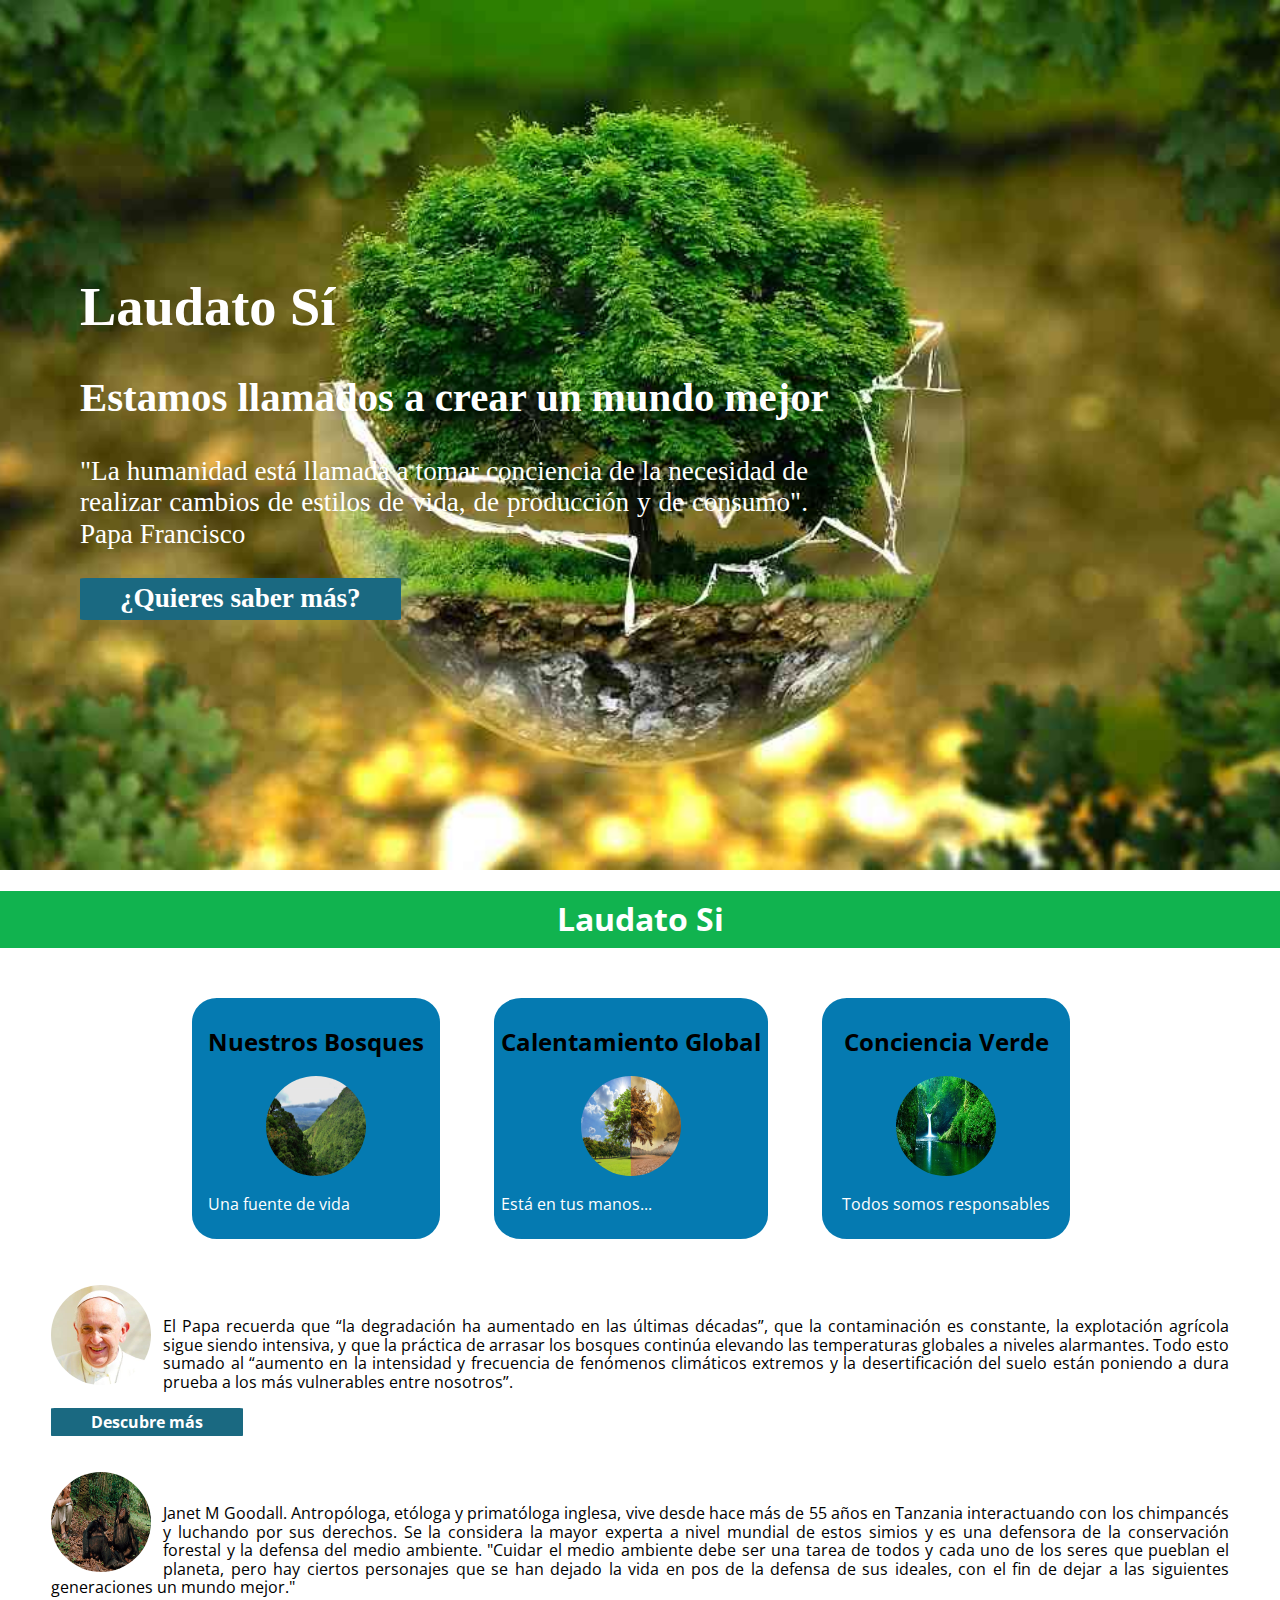
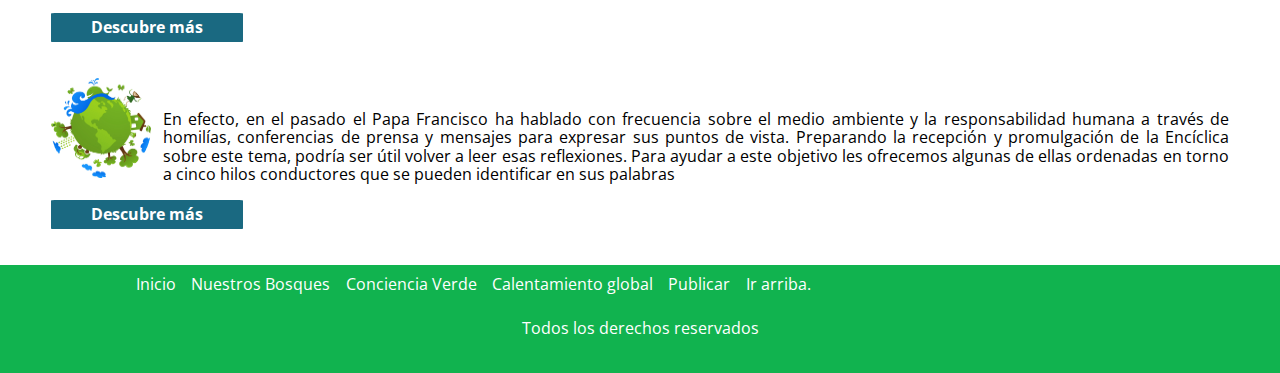
==== commit 65552043: "finalización contenido" ====
--- a/index.html
+++ b/index.html
@@ -25,7 +25,7 @@
           </p>
           <a
             class="boton"
-            href="https://itrade.gov.il/spain/avances-en-el-desarrollo-de-nuevas-energias-renovables/"
+            href="https://www.uc.cl/enciclica-laudato-si/la-enciclica"
             >¿Quieres saber más?</a
           >
         </div>
@@ -41,8 +41,8 @@
       <div class="bosques">
         <a href="/2 - Nuestros Bosques.html">
           <h2>Nuestros Bosques</h2>
-          <img src="img/ImagenEncabezado.jpg" alt="Nuestros Bosques" />
-          <p>Una fuente de vida</p>
+          <img src="img/bosque.jpg" alt="Nuestros Bosques" />
+          <p class="msg">Una fuente de vida</p>
         </a>
       </div>
 
@@ -53,7 +53,7 @@
             src="img/medio-ambiente-e1454903239447.jpeg"
             alt="Conciencia Verde"
           />
-          <p>Todos somos responsables</p>
+          <p class="msg">Todos somos responsables</p>
         </a>
       </div>
 
@@ -61,7 +61,7 @@
         <a href="/3-Contaminacion.html"
           ><h2>Calentamiento Global</h2>
           <img src="img/calentamiento-global.jpg" alt="Calentamiento Global" />
-          <p>Está en tus manos...</p></a
+          <p class="msg">Está en tus manos...</p></a
         >
       </div>
     </div>
@@ -70,18 +70,19 @@
       <div class="items">
         <img src="/img/papa.jpg" alt="Papa Francisco" />
         <p>
-          Lorem ipsum dolor sit amet, consectetur adipiscing elit. Pellentesque
-          ac sapien ac sem accumsan gravida ut non lorem. Nulla at libero
-          gravida, pulvinar felis vel, lobortis leo. Vivamus gravida dui tortor,
-          ut semper tellus imperdiet sed. Ut et sagittis risus. Nullam fringilla
-          leo vel libero lobortis, et vehicula massa sodales. Praesent et
-          euismod est. Etiam nunc enim, consectetur quis justo nec, sollicitudin
-          varius est. Duis eu mauris auctor, hendrerit libero at, dapibus erat.
-          Donec volutpat fermentum justo, sit amet pellentesque nibh convallis
-          in. Integer ut dictum arcu, non convallis augue. Sed lacinia convallis
-          felis, vel rhoncus risus auctor non.
+          El Papa recuerda que “la degradación ha aumentado en las últimas
+          décadas”, que la contaminación es constante, la explotación agrícola
+          sigue siendo intensiva, y que la práctica de arrasar los bosques
+          continúa elevando las temperaturas globales a niveles alarmantes. Todo
+          esto sumado al “aumento en la intensidad y frecuencia de fenómenos
+          climáticos extremos y la desertificación del suelo están poniendo a
+          dura prueba a los más vulnerables entre nosotros”.
         </p>
-        <a href="#" class="boton">Descubre más</a>
+        <a
+          href="https://www.vaticannews.va/es/papa/news/2019-09/papa-francisco-mensaje-dia-mundial-oracion-creacion.html"
+          class="boton"
+          >Descubre más</a
+        >
       </div>
 
       <div class="items">
@@ -97,27 +98,26 @@
           defensa de sus ideales, con el fin de dejar a las siguientes
           generaciones un mundo mejor."
         </p>
-        <a href="#" class="boton">Descubre más</a>
+        <a href="https://janegoodall.es/es/biografia.html" class="boton"
+          >Descubre más</a
+        >
       </div>
       <div class="items">
         <img src="/img/mundo.jpg" alt="Mundo" />
         <p id="parrafo3">
-          Pellentesque et ante a quam tincidunt elementum eget id lorem. Fusce
-          lacus sapien, faucibus non massa in, congue venenatis sem. Nullam at
-          massa eleifend, dignissim magna vitae, scelerisque dui. Morbi egestas,
-          augue et rhoncus tincidunt, dolor velit molestie urna, in dapibus dui
-          felis ac metus. Morbi id orci rutrum, hendrerit mi at, rutrum tortor.
-          In lacinia eros massa, vitae porttitor purus fringilla ac. Nunc eu
-          maximus felis. Aliquam et tempor ante. Integer facilisis nisl nisl,
-          sed ornare metus fringilla vitae. Pellentesque a elit pharetra,
-          posuere libero eu, porttitor est. Nulla luctus justo gravida sapien
-          sodales sodales. Fusce porttitor nisi in facilisis sollicitudin.
-          Maecenas est est, hendrerit in ipsum a, tristique efficitur leo. Proin
-          urna urna, tempor nec magna vel, pharetra dignissim urna. Pellentesque
-          habitant morbi tristique senectus et netus et malesuada fames ac
-          turpis egestas.
+          En efecto, en el pasado el Papa Francisco ha hablado con frecuencia
+          sobre el medio ambiente y la responsabilidad humana a través de
+          homilías, conferencias de prensa y mensajes para expresar sus puntos
+          de vista. Preparando la recepción y promulgación de la Encíclica sobre
+          este tema, podría ser útil volver a leer esas reflexiones. Para ayudar
+          a este objetivo les ofrecemos algunas de ellas ordenadas en torno a
+          cinco hilos conductores que se pueden identificar en sus palabras
         </p>
-        <a href="#" class="boton">Descubre más</a>
+        <a
+          href="https://infovaticana.com/2015/06/12/que-dice-la-iglesia-de-la-proteccion-del-medio-ambiente/"
+          class="boton"
+          >Descubre más</a
+        >
       </div>
     </div>
 
--- a/css/index.css
+++ b/css/index.css
@@ -3,8 +3,10 @@
   --verdeClaro: #57bc90;
   --verdeOscuro: #015249;
   --azulClaro: #77c9d4;
+  --azulOscuro: #057ab1;
   --gris: #a5a5af;
   --negro: #000000;
+  --amarillo: #e0f008;
   --footer: rgb(17, 179, 79);
   --ancho: 600px;
   --fuenteEspecial: "Roboto Slab", serif;
@@ -128,7 +130,7 @@
 }
 .categorias div {
   margin: 35px 20px 20px 2px;
-  background-color: #1a6981;
+  background-color: var(--azulOscuro);
   border-radius: 10%;
 }
 .bosques {
@@ -218,6 +220,9 @@
 body p {
   text-align: justify;
 }
+.msg {
+  color: var(--blanco);
+}
 
 a {
   text-decoration: none;
@@ -277,3 +282,11 @@
 .hero p {
   color: white;
 }
+
+.bosques:hover,
+.conciencia:hover,
+.contaminacion:hover {
+  transform: scale(1.3);
+  transition: all 0.3s ease;
+  border: 0.3rem solid var(--verdeClaro);
+}
